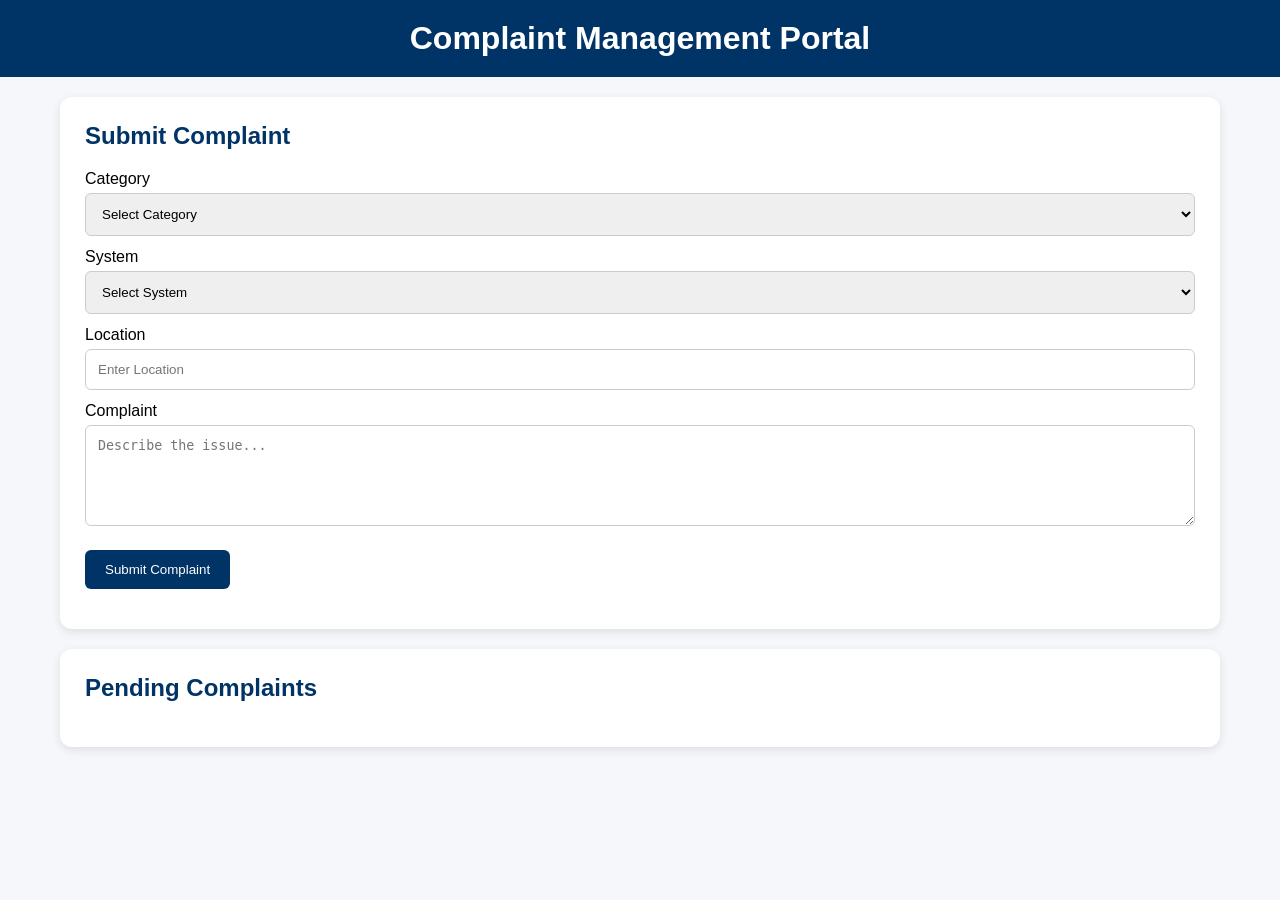
==== complaint/index.html @ b90406bc "Add files via upload" ====
<!DOCTYPE html>
<html lang="en">
<head>
<meta charset="UTF-8">
<meta name="viewport" content="width=device-width, initial-scale=1.0">
<title>Complaint Portal</title>

<link rel="stylesheet" href="style.css">
<script defer src="script.js"></script>
</head>

<body>

<header>
    <h1>Complaint Management Portal</h1>
</header>

<div class="container">

    <section class="form-section">

        <h2>Submit Complaint</h2>

        <form id="complaintForm">

            <label>Category</label>
            <select id="category" required>
                <option value="">Select Category</option>
            </select>

            <label>System</label>
            <select id="system" required>
                <option value="">Select System</option>
            </select>

            <label>Location</label>
            <input
                type="text"
                id="location"
                placeholder="Enter Location"
                required
            >

            <label>Complaint</label>
            <textarea
                id="complaint"
                rows="5"
                placeholder="Describe the issue..."
                required
            ></textarea>

            <button type="submit">
                Submit Complaint
            </button>

        </form>

        <div id="successMessage"></div>

    </section>

    <section class="pending-section">

        <h2>Pending Complaints</h2>

        <div id="pendingComplaints">

        </div>

    </section>

</div>

</body>
</html>
---- complaint/style.css ----
*{
    margin:0;
    padding:0;
    box-sizing:border-box;
}

body{
    font-family:Segoe UI,sans-serif;
    background:#f5f7fb;
}

header{
    background:#003366;
    color:white;
    text-align:center;
    padding:20px;
}

.container{
    max-width:1200px;
    margin:auto;
    padding:20px;
}

.form-section,
.pending-section{
    background:white;
    padding:25px;
    border-radius:12px;
    box-shadow:0 3px 10px rgba(0,0,0,.1);
    margin-bottom:20px;
}

h2{
    margin-bottom:20px;
    color:#003366;
}

label{
    display:block;
    margin-top:12px;
    margin-bottom:5px;
}

input,
select,
textarea{
    width:100%;
    padding:12px;
    border:1px solid #ccc;
    border-radius:6px;
}

button{
    margin-top:20px;
    background:#003366;
    color:white;
    border:none;
    padding:12px 20px;
    border-radius:6px;
    cursor:pointer;
}

button:hover{
    background:#00509e;
}

.card{
    border-left:5px solid orange;
    background:#fafafa;
    padding:15px;
    margin-bottom:15px;
    border-radius:8px;
}

.card h3{
    color:#003366;
    margin-bottom:8px;
}

.status{
    margin-top:10px;
    font-weight:bold;
}

#successMessage{
    margin-top:15px;
    color:green;
    font-weight:bold;
}
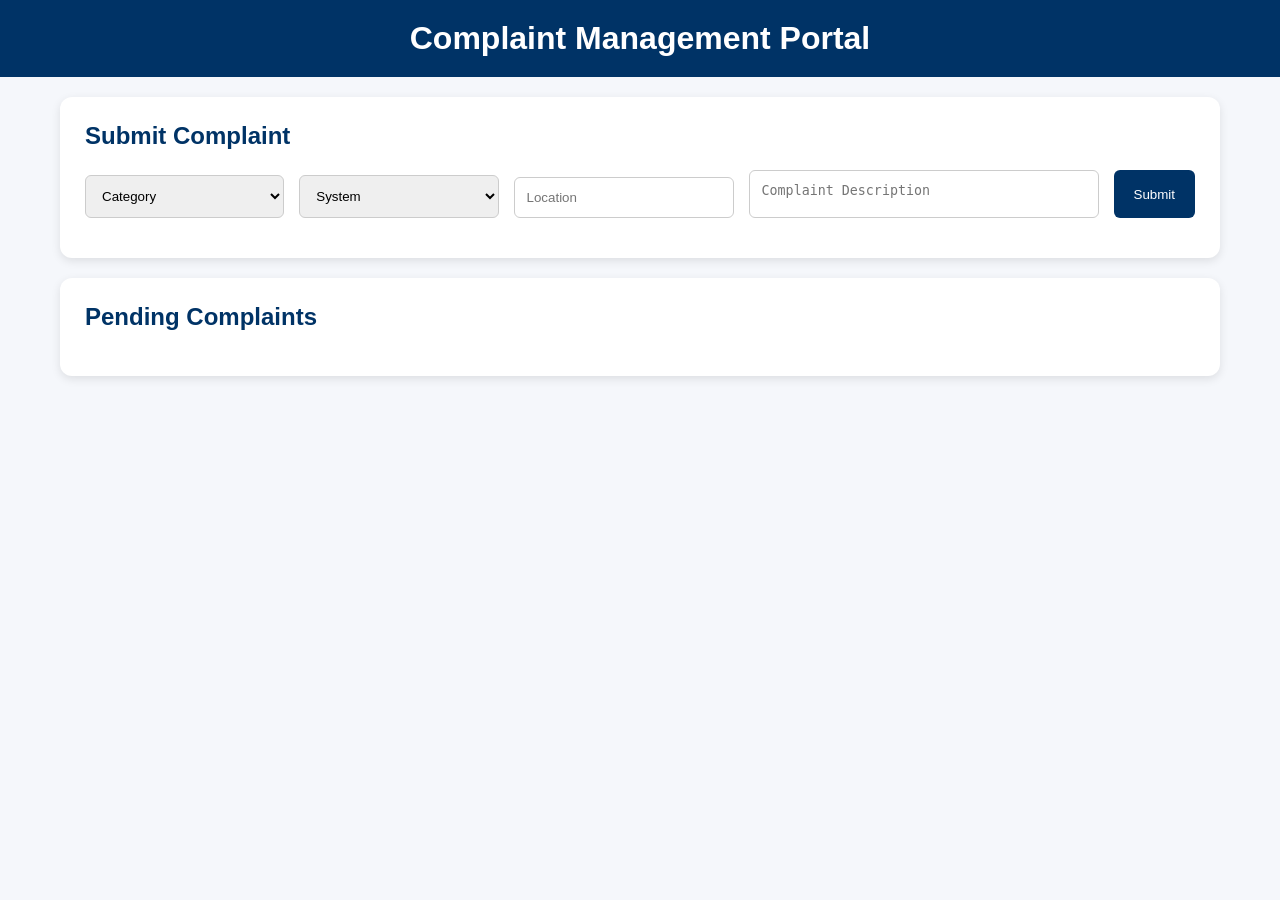
==== commit 651e3cdb: "Update index.html" ====
--- a/complaint/index.html
+++ b/complaint/index.html
@@ -3,7 +3,7 @@
 <head>
 <meta charset="UTF-8">
 <meta name="viewport" content="width=device-width, initial-scale=1.0">
-<title>Complaint Portal</title>
+<title>KLL Complaint Portal</title>
 
 <link rel="stylesheet" href="style.css">
 <script defer src="script.js"></script>
@@ -25,33 +25,27 @@
 
             <label>Category</label>
             <select id="category" required>
-                <option value="">Select Category</option>
+                <option value="">Category</option>
             </select>
 
-            <label>System</label>
             <select id="system" required>
-                <option value="">Select System</option>
+                <option value="">System</option>
             </select>
 
-            <label>Location</label>
             <input
                 type="text"
                 id="location"
-                placeholder="Enter Location"
+                placeholder="Location"
                 required
             >
 
-            <label>Complaint</label>
             <textarea
                 id="complaint"
-                rows="5"
-                placeholder="Describe the issue..."
+                placeholder="Complaint Description"
                 required
             ></textarea>
 
-            <button type="submit">
-                Submit Complaint
-            </button>
+            <button type="submit">Submit</button>
 
         </form>
 
@@ -72,4 +66,4 @@
 </div>
 
 </body>
-</html>+</html>
--- a/complaint/style.css
+++ b/complaint/style.css
@@ -64,7 +64,44 @@
 button:hover{
     background:#00509e;
 }
+#complaintForm{
+    display:flex;
+    align-items:flex-end;
+    gap:15px;
+    flex-wrap:wrap;
+}
 
+#complaintForm label{
+    display:none;
+}
+
+#complaintForm select,
+#complaintForm input,
+#complaintForm textarea{
+    width:auto;
+    flex:1;
+}
+
+#category,
+#system{
+    min-width:180px;
+}
+
+#location{
+    min-width:220px;
+}
+
+#complaint{
+    min-width:350px;
+    height:48px;
+    resize:none;
+}
+
+#complaintForm button{
+    margin-top:0;
+    height:48px;
+    white-space:nowrap;
+}
 .card{
     border-left:5px solid orange;
     background:#fafafa;
@@ -87,4 +124,4 @@
     margin-top:15px;
     color:green;
     font-weight:bold;
-}+}
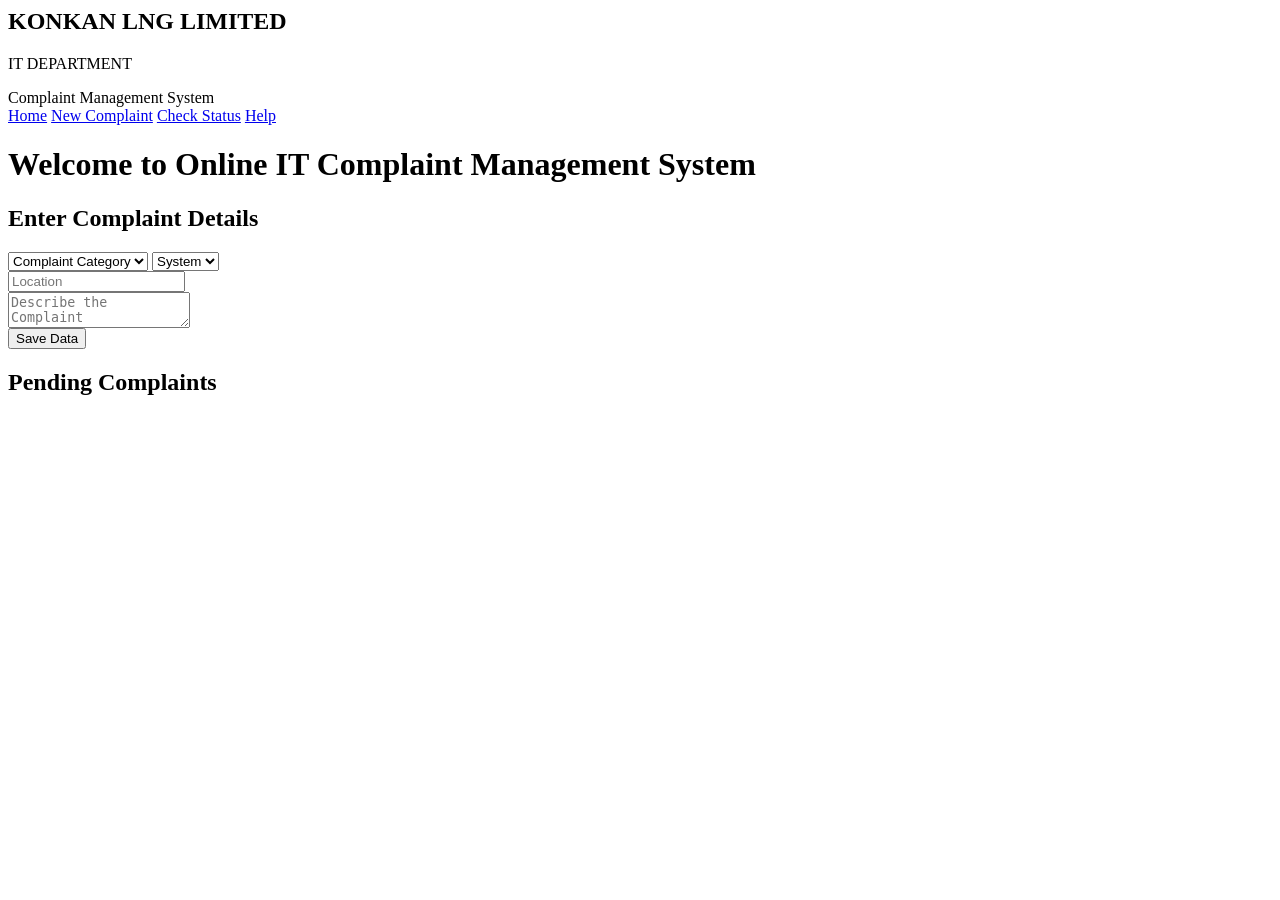
==== commit 4944587f: "Update index.html 1" ====
--- a/complaint/index.html
+++ b/complaint/index.html
@@ -1,69 +1,84 @@
-<!DOCTYPE html>
-<html lang="en">
-<head>
-<meta charset="UTF-8">
-<meta name="viewport" content="width=device-width, initial-scale=1.0">
-<title>KLL Complaint Portal</title>
-
-<link rel="stylesheet" href="style.css">
-<script defer src="script.js"></script>
-</head>
-
 <body>
 
-<header>
-    <h1>Complaint Management Portal</h1>
-</header>
+<div class="top-header">
+    <div class="logo-area">
+        <h2>KONKAN LNG LIMITED</h2>
+        <p>IT DEPARTMENT</p>
+    </div>
 
-<div class="container">
+    <div class="date-area">
+        Complaint Management System
+    </div>
+</div>
 
-    <section class="form-section">
+<nav class="navbar">
+    <a href="#">Home</a>
+    <a href="#">New Complaint</a>
+    <a href="#">Check Status</a>
+    <a href="#">Help</a>
+</nav>
 
-        <h2>Submit Complaint</h2>
+<div class="hero-image">
+    <div class="overlay">
+        <h1>Welcome to Online IT Complaint Management System</h1>
+    </div>
+</div>
+
+<div class="content-wrapper">
+
+    <div class="form-box">
+
+        <h2>Enter Complaint Details</h2>
 
         <form id="complaintForm">
 
-            <label>Category</label>
-            <select id="category" required>
-                <option value="">Category</option>
-            </select>
+            <div class="row">
+                <select id="category" required>
+                    <option value="">Complaint Category</option>
+                </select>
 
-            <select id="system" required>
-                <option value="">System</option>
-            </select>
+                <select id="system" required>
+                    <option value="">System</option>
+                </select>
+            </div>
 
-            <input
-                type="text"
-                id="location"
-                placeholder="Location"
-                required
-            >
+            <div class="row">
+                <input
+                    type="text"
+                    id="location"
+                    placeholder="Location"
+                    required
+                >
+            </div>
 
-            <textarea
-                id="complaint"
-                placeholder="Complaint Description"
-                required
-            ></textarea>
+            <div class="row">
+                <textarea
+                    id="complaint"
+                    placeholder="Describe the Complaint"
+                    required
+                ></textarea>
+            </div>
 
-            <button type="submit">Submit</button>
+            <div class="center">
+                <button type="submit">
+                    Save Data
+                </button>
+            </div>
 
         </form>
 
         <div id="successMessage"></div>
 
-    </section>
+    </div>
 
-    <section class="pending-section">
+    <div class="status-box">
 
         <h2>Pending Complaints</h2>
 
-        <div id="pendingComplaints">
+        <div id="pendingComplaints"></div>
 
-        </div>
-
-    </section>
+    </div>
 
 </div>
 
 </body>
-</html>
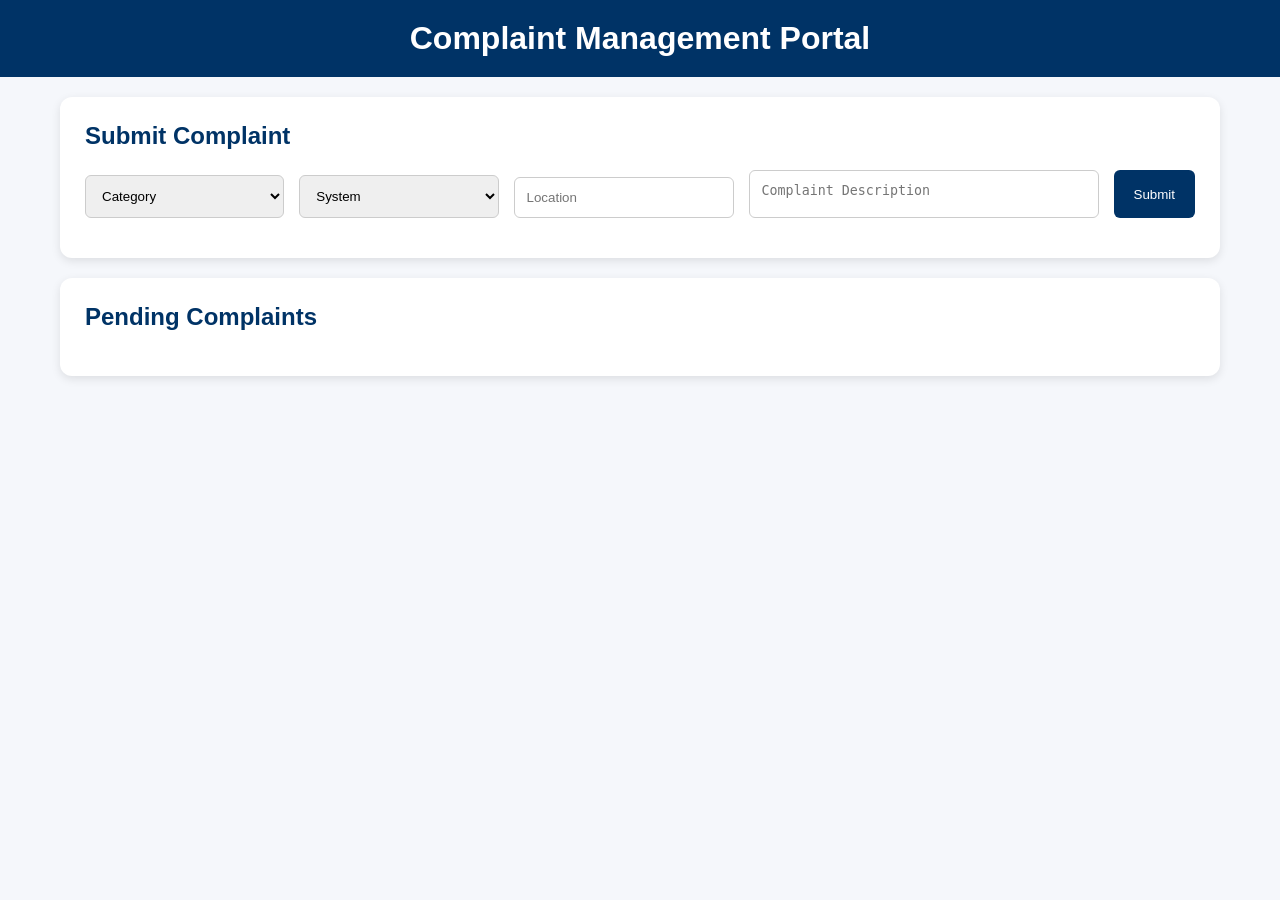
==== commit 1bc759f9: "Update index.html" ====
--- a/complaint/index.html
+++ b/complaint/index.html
@@ -1,84 +1,69 @@
+<!DOCTYPE html>
+<html lang="en">
+<head>
+<meta charset="UTF-8">
+<meta name="viewport" content="width=device-width, initial-scale=1.0">
+<title>KLL Complaint Portal</title>
+
+<link rel="stylesheet" href="style.css">
+<script defer src="script.js"></script>
+</head>
+
 <body>
 
-<div class="top-header">
-    <div class="logo-area">
-        <h2>KONKAN LNG LIMITED</h2>
-        <p>IT DEPARTMENT</p>
-    </div>
+<header>
+    <h1>Complaint Management Portal</h1>
+</header>
 
-    <div class="date-area">
-        Complaint Management System
-    </div>
-</div>
+<div class="container">
 
-<nav class="navbar">
-    <a href="#">Home</a>
-    <a href="#">New Complaint</a>
-    <a href="#">Check Status</a>
-    <a href="#">Help</a>
-</nav>
+    <section class="form-section">
 
-<div class="hero-image">
-    <div class="overlay">
-        <h1>Welcome to Online IT Complaint Management System</h1>
-    </div>
-</div>
-
-<div class="content-wrapper">
-
-    <div class="form-box">
-
-        <h2>Enter Complaint Details</h2>
+        <h2>Submit Complaint</h2>
 
         <form id="complaintForm">
 
-            <div class="row">
-                <select id="category" required>
-                    <option value="">Complaint Category</option>
-                </select>
+            <label>Category</label>
+            <select id="category" required>
+                <option value="">Category</option>
+            </select>
 
-                <select id="system" required>
-                    <option value="">System</option>
-                </select>
-            </div>
+            <select id="system" required>
+                <option value="">System</option>
+            </select>
 
-            <div class="row">
-                <input
-                    type="text"
-                    id="location"
-                    placeholder="Location"
-                    required
-                >
-            </div>
+            <input
+                type="text"
+                id="location"
+                placeholder="Location"
+                required
+            >
 
-            <div class="row">
-                <textarea
-                    id="complaint"
-                    placeholder="Describe the Complaint"
-                    required
-                ></textarea>
-            </div>
+            <textarea
+                id="complaint"
+                placeholder="Complaint Description"
+                required
+            ></textarea>
 
-            <div class="center">
-                <button type="submit">
-                    Save Data
-                </button>
-            </div>
+            <button type="submit">Submit</button>
 
         </form>
 
         <div id="successMessage"></div>
 
-    </div>
+    </section>
 
-    <div class="status-box">
+    <section class="pending-section">
 
         <h2>Pending Complaints</h2>
 
-        <div id="pendingComplaints"></div>
+        <div id="pendingComplaints">
 
-    </div>
+        </div>
+
+    </section>
 
 </div>
 
 </body>
+</html>
--- a/complaint/style.css
+++ b/complaint/style.css
@@ -0,0 +1,127 @@
+*{
+    margin:0;
+    padding:0;
+    box-sizing:border-box;
+}
+
+body{
+    font-family:Segoe UI,sans-serif;
+    background:#f5f7fb;
+}
+
+header{
+    background:#003366;
+    color:white;
+    text-align:center;
+    padding:20px;
+}
+
+.container{
+    max-width:1200px;
+    margin:auto;
+    padding:20px;
+}
+
+.form-section,
+.pending-section{
+    background:white;
+    padding:25px;
+    border-radius:12px;
+    box-shadow:0 3px 10px rgba(0,0,0,.1);
+    margin-bottom:20px;
+}
+
+h2{
+    margin-bottom:20px;
+    color:#003366;
+}
+
+label{
+    display:block;
+    margin-top:12px;
+    margin-bottom:5px;
+}
+
+input,
+select,
+textarea{
+    width:100%;
+    padding:12px;
+    border:1px solid #ccc;
+    border-radius:6px;
+}
+
+button{
+    margin-top:20px;
+    background:#003366;
+    color:white;
+    border:none;
+    padding:12px 20px;
+    border-radius:6px;
+    cursor:pointer;
+}
+
+button:hover{
+    background:#00509e;
+}
+#complaintForm{
+    display:flex;
+    align-items:flex-end;
+    gap:15px;
+    flex-wrap:wrap;
+}
+
+#complaintForm label{
+    display:none;
+}
+
+#complaintForm select,
+#complaintForm input,
+#complaintForm textarea{
+    width:auto;
+    flex:1;
+}
+
+#category,
+#system{
+    min-width:180px;
+}
+
+#location{
+    min-width:220px;
+}
+
+#complaint{
+    min-width:350px;
+    height:48px;
+    resize:none;
+}
+
+#complaintForm button{
+    margin-top:0;
+    height:48px;
+    white-space:nowrap;
+}
+.card{
+    border-left:5px solid orange;
+    background:#fafafa;
+    padding:15px;
+    margin-bottom:15px;
+    border-radius:8px;
+}
+
+.card h3{
+    color:#003366;
+    margin-bottom:8px;
+}
+
+.status{
+    margin-top:10px;
+    font-weight:bold;
+}
+
+#successMessage{
+    margin-top:15px;
+    color:green;
+    font-weight:bold;
+}
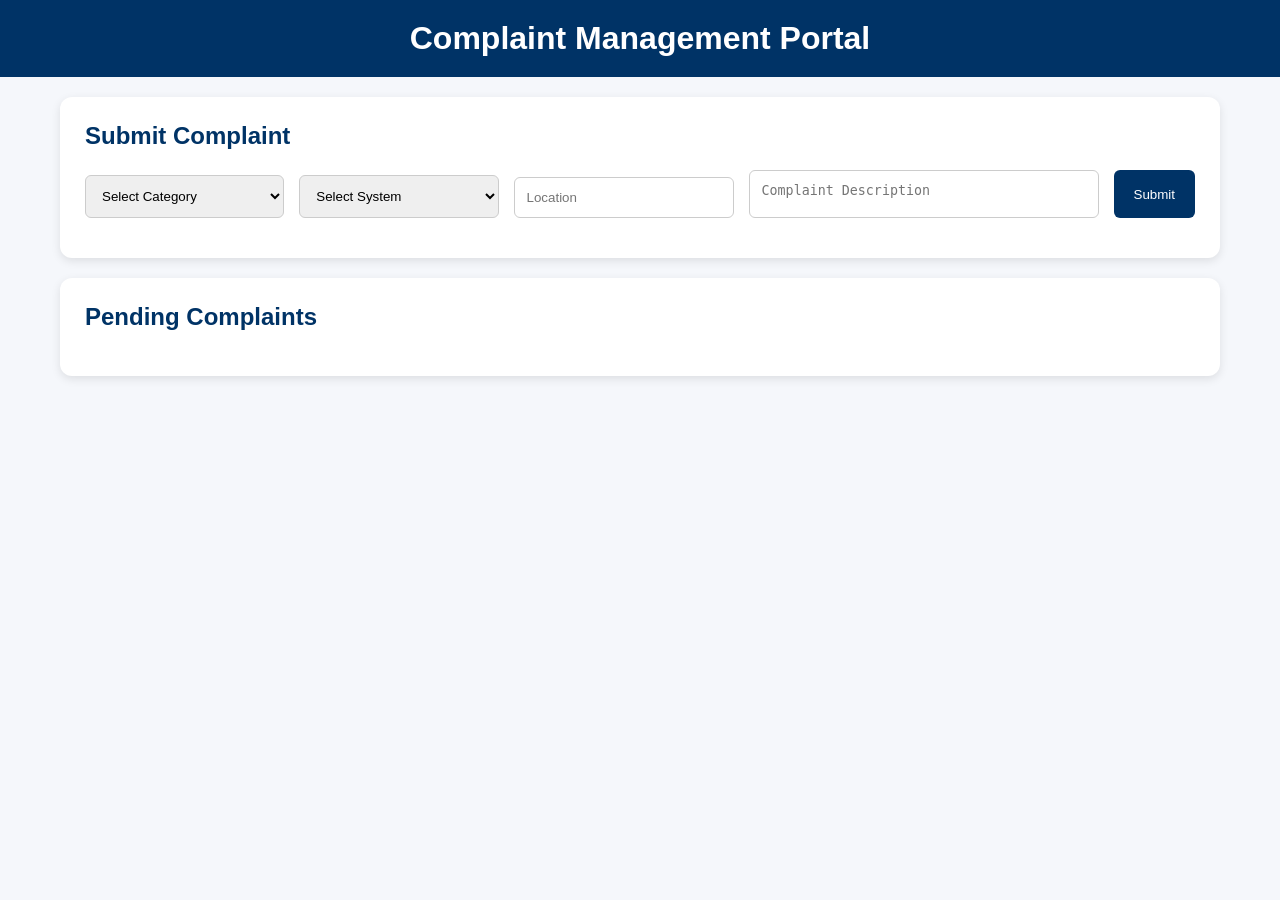
==== commit a3696f71: "Update index.html" ====
--- a/complaint/index.html
+++ b/complaint/index.html
@@ -23,13 +23,12 @@
 
         <form id="complaintForm">
 
-            <label>Category</label>
             <select id="category" required>
-                <option value="">Category</option>
+                <option value="">Select Category</option>
             </select>
 
             <select id="system" required>
-                <option value="">System</option>
+                <option value="">Select System</option>
             </select>
 
             <input
@@ -45,7 +44,9 @@
                 required
             ></textarea>
 
-            <button type="submit">Submit</button>
+            <button type="submit">
+                Submit
+            </button>
 
         </form>
 
@@ -59,6 +60,8 @@
 
         <div id="pendingComplaints">
 
+            <!-- Dynamic complaint cards -->
+
         </div>
 
     </section>
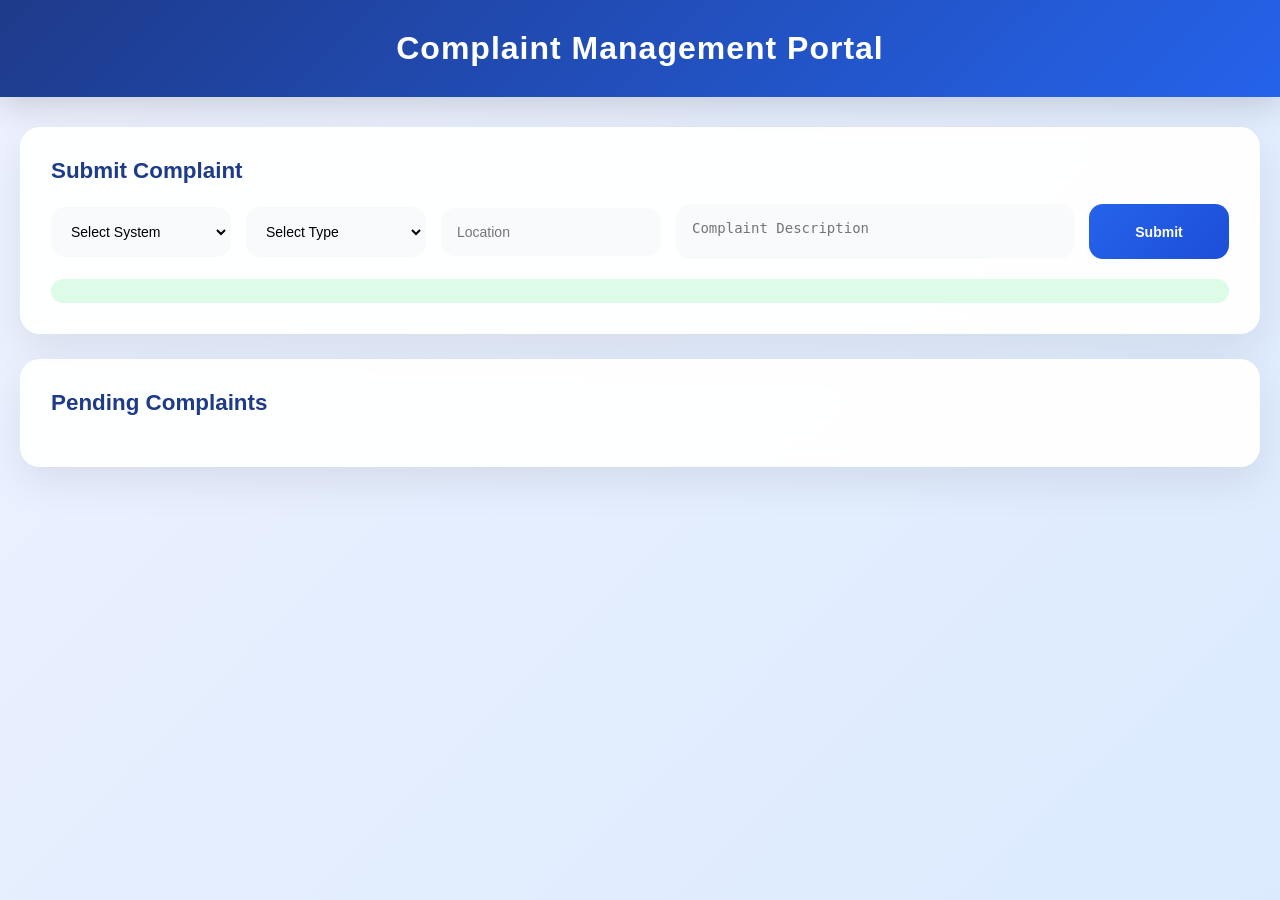
==== commit 186c2a7b: "Update index.html" ====
--- a/complaint/index.html
+++ b/complaint/index.html
@@ -24,11 +24,11 @@
         <form id="complaintForm">
 
             <select id="category" required>
-                <option value="">Select Category</option>
+                <option value="">Select System</option>
             </select>
 
             <select id="system" required>
-                <option value="">Select System</option>
+                <option value="">Select Type</option>
             </select>
 
             <input
--- a/complaint/style.css
+++ b/complaint/style.css
@@ -1,127 +1,286 @@
+/* =========================
+   GLOBAL
+========================= */
+
 *{
     margin:0;
     padding:0;
     box-sizing:border-box;
 }
 
+:root{
+    --primary:#2563eb;
+    --primary-dark:#1d4ed8;
+    --success:#22c55e;
+    --warning:#f59e0b;
+    --danger:#ef4444;
+    --bg:#eef2ff;
+    --card:#ffffff;
+    --text:#1e293b;
+    --border:#dbe4f0;
+}
+
 body{
-    font-family:Segoe UI,sans-serif;
-    background:#f5f7fb;
-}
+    font-family:"Segoe UI",sans-serif;
+    background:
+        linear-gradient(135deg,#eef2ff 0%,#dbeafe 100%);
+    min-height:100vh;
+    color:var(--text);
+}
+
+/* =========================
+   HEADER
+========================= */
 
 header{
-    background:#003366;
+    background:
+        linear-gradient(
+            135deg,
+            #1e3a8a,
+            #2563eb
+        );
     color:white;
+    padding:30px;
     text-align:center;
-    padding:20px;
-}
+    box-shadow:
+        0 10px 30px rgba(0,0,0,.15);
+}
+
+header h1{
+    font-size:2rem;
+    letter-spacing:1px;
+    font-weight:700;
+}
+
+/* =========================
+   CONTAINER
+========================= */
 
 .container{
-    max-width:1200px;
-    margin:auto;
-    padding:20px;
-}
+    max-width:1400px;
+    margin:30px auto;
+    padding:0 20px;
+}
+
+/* =========================
+   SECTIONS
+========================= */
 
 .form-section,
 .pending-section{
-    background:white;
-    padding:25px;
-    border-radius:12px;
-    box-shadow:0 3px 10px rgba(0,0,0,.1);
+    background:rgba(255,255,255,.95);
+    backdrop-filter:blur(10px);
+    border-radius:20px;
+    padding:30px;
+    margin-bottom:25px;
+    border:1px solid rgba(255,255,255,.5);
+    box-shadow:
+        0 15px 40px rgba(0,0,0,.08);
+}
+
+h2{
+    color:#1e3a8a;
     margin-bottom:20px;
-}
-
-h2{
-    margin-bottom:20px;
-    color:#003366;
-}
-
-label{
-    display:block;
-    margin-top:12px;
-    margin-bottom:5px;
-}
+    font-size:1.4rem;
+    font-weight:700;
+}
+
+/* =========================
+   FORM LAYOUT
+========================= */
+
+#complaintForm{
+    display:grid;
+    grid-template-columns:
+        180px
+        180px
+        220px
+        1fr
+        140px;
+    gap:15px;
+    align-items:center;
+}
+
+#complaintForm label{
+    display:none;
+}
+
+/* =========================
+   INPUTS
+========================= */
 
 input,
 select,
 textarea{
     width:100%;
-    padding:12px;
-    border:1px solid #ccc;
-    border-radius:6px;
-}
+    border:none;
+    background:#f8fafc;
+    border:2px solid transparent;
+    border-radius:14px;
+    padding:14px;
+    font-size:14px;
+    transition:.3s;
+}
+
+input:focus,
+select:focus,
+textarea:focus{
+    outline:none;
+    background:white;
+    border-color:var(--primary);
+    box-shadow:
+        0 0 0 4px rgba(37,99,235,.15);
+}
+
+#complaint{
+    height:55px;
+    resize:none;
+}
+
+/* =========================
+   BUTTON
+========================= */
 
 button{
+    height:55px;
+    border:none;
+    border-radius:14px;
+    cursor:pointer;
+    font-weight:700;
+    font-size:14px;
+    color:white;
+    background:
+        linear-gradient(
+            135deg,
+            var(--primary),
+            var(--primary-dark)
+        );
+    transition:.3s;
+}
+
+button:hover{
+    transform:translateY(-2px);
+    box-shadow:
+        0 10px 25px rgba(37,99,235,.3);
+}
+
+/* =========================
+   SUCCESS MESSAGE
+========================= */
+
+#successMessage{
     margin-top:20px;
-    background:#003366;
-    color:white;
-    border:none;
-    padding:12px 20px;
-    border-radius:6px;
-    cursor:pointer;
-}
-
-button:hover{
-    background:#00509e;
-}
-#complaintForm{
-    display:flex;
-    align-items:flex-end;
-    gap:15px;
-    flex-wrap:wrap;
-}
-
-#complaintForm label{
-    display:none;
-}
-
-#complaintForm select,
-#complaintForm input,
-#complaintForm textarea{
-    width:auto;
-    flex:1;
-}
-
-#category,
-#system{
-    min-width:180px;
-}
-
-#location{
-    min-width:220px;
-}
-
-#complaint{
-    min-width:350px;
-    height:48px;
-    resize:none;
-}
-
-#complaintForm button{
-    margin-top:0;
-    height:48px;
-    white-space:nowrap;
-}
+    padding:12px 16px;
+    border-radius:12px;
+    background:#dcfce7;
+    color:#166534;
+    font-weight:600;
+}
+
+/* =========================
+   COMPLAINT LIST
+========================= */
+
+#pendingComplaints{
+    display:grid;
+    gap:18px;
+}
+
+/* =========================
+   CARD DESIGN
+========================= */
+
 .card{
-    border-left:5px solid orange;
-    background:#fafafa;
-    padding:15px;
-    margin-bottom:15px;
-    border-radius:8px;
+    background:white;
+    border-radius:18px;
+    padding:22px;
+    border-left:6px solid var(--warning);
+    box-shadow:
+        0 8px 25px rgba(0,0,0,.06);
+    transition:.3s;
+    position:relative;
+    overflow:hidden;
+}
+
+.card::before{
+    content:"";
+    position:absolute;
+    top:0;
+    left:0;
+    width:100%;
+    height:4px;
+    background:
+        linear-gradient(
+            90deg,
+            #2563eb,
+            #60a5fa
+        );
+}
+
+.card:hover{
+    transform:translateY(-4px);
+    box-shadow:
+        0 15px 35px rgba(0,0,0,.12);
 }
 
 .card h3{
-    color:#003366;
-    margin-bottom:8px;
-}
+    color:#1e3a8a;
+    margin-bottom:10px;
+    font-size:1.1rem;
+}
+
+.card p{
+    color:#475569;
+    line-height:1.6;
+}
+
+/* =========================
+   STATUS BADGE
+========================= */
 
 .status{
-    margin-top:10px;
-    font-weight:bold;
-}
-
-#successMessage{
+    display:inline-block;
     margin-top:15px;
-    color:green;
-    font-weight:bold;
-}
+    padding:8px 16px;
+    border-radius:999px;
+    background:#fef3c7;
+    color:#92400e;
+    font-size:13px;
+    font-weight:700;
+}
+
+/* =========================
+   SCROLLBAR
+========================= */
+
+::-webkit-scrollbar{
+    width:10px;
+}
+
+::-webkit-scrollbar-track{
+    background:#e2e8f0;
+}
+
+::-webkit-scrollbar-thumb{
+    background:#94a3b8;
+    border-radius:20px;
+}
+
+/* =========================
+   MOBILE
+========================= */
+
+@media(max-width:1100px){
+
+    #complaintForm{
+        grid-template-columns:1fr;
+    }
+
+    #complaint{
+        height:120px;
+    }
+
+    button{
+        width:100%;
+    }
+}
